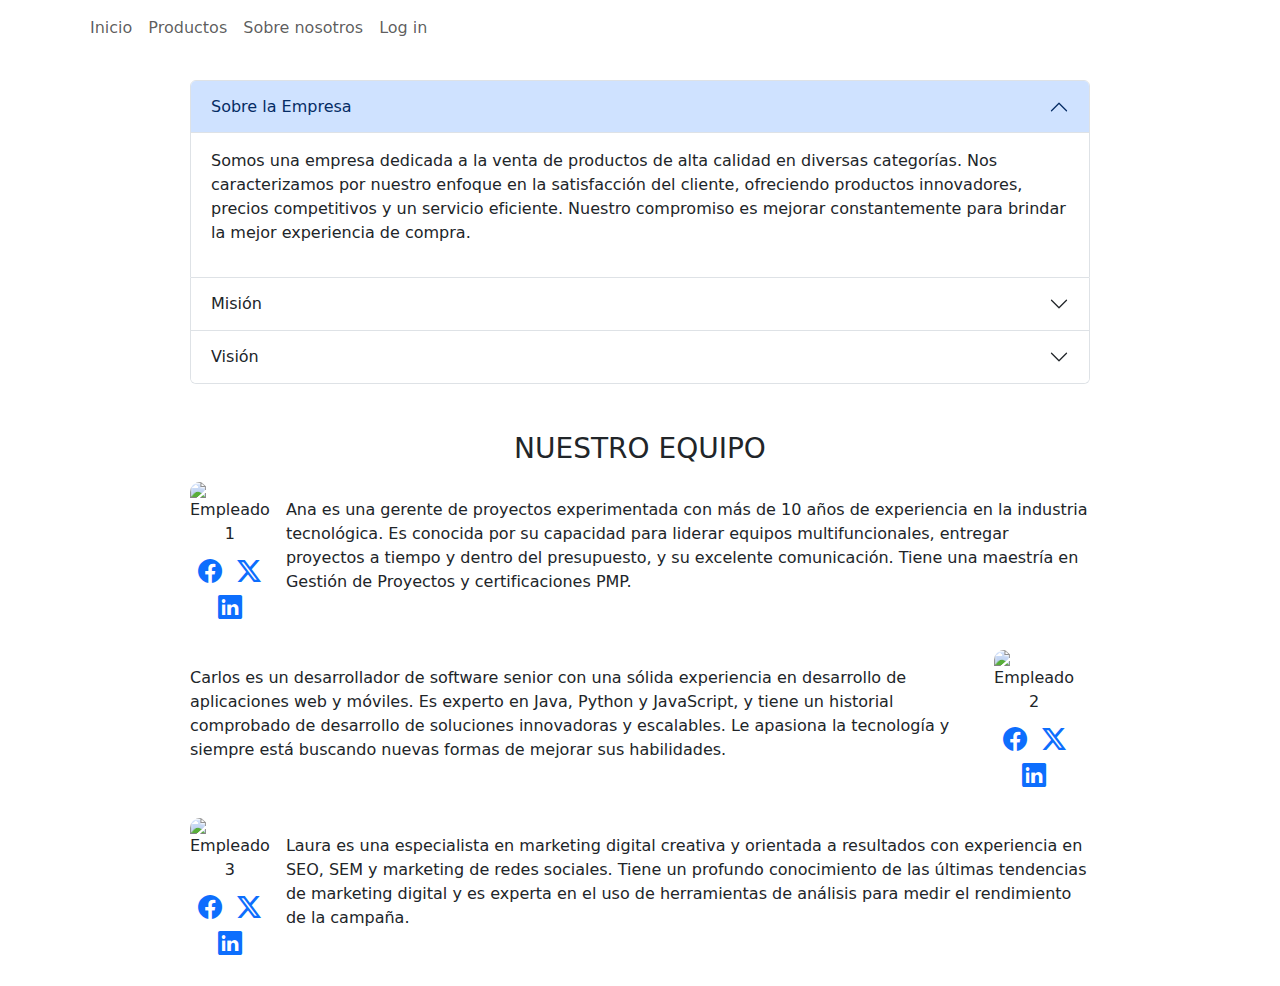
==== nosotros.html @ 1167c827 "Subiendo el parcial" ====
<!DOCTYPE html>
<html lang="es">
<head>
    <meta charset="UTF-8">
    <meta name="viewport" content="width=device-width, initial-scale=1.0">
    <title>Sobre Nosotros - PapuEmpresa</title>
    <link rel="stylesheet" href="https://cdn.jsdelivr.net/npm/bootstrap@5.3.0/dist/css/bootstrap.min.css">
    <link rel="stylesheet" href="https://cdn.jsdelivr.net/npm/bootstrap-icons/font/bootstrap-icons.css">
    <link rel="stylesheet" href="CSS/estilosNosotros.css">
</head>
<body>

    <nav class="navbar navbar-expand-lg navbar-custom">
        <div class="container">
            <div class="collapse navbar-collapse" id="navbarNav">
                <ul class="navbar-nav me-auto">
                    <li class="nav-item">
                        <a class="nav-link" href="index.html">Inicio</a>
                    </li>
                    <li class="nav-item">
                        <a class="nav-link" href="productos.html">Productos</a>
                    </li>
                    <li class="nav-item">
                        <a class="nav-link" href="nosotros.html">Sobre nosotros</a>
                    </li>
                    <li class="nav-item">
                        <a class="nav-link" href="logIn.html">Log in</a>
                    </li>
                </ul>
            </div>
        </div>
    </nav>

    <div class="content-container mt-4">

        
        <div class="accordion" id="infoEmpresa">
            <div class="accordion-item">
                <h2 class="accordion-header">
                    <button class="accordion-button" type="button" data-bs-toggle="collapse" data-bs-target="#sobreEmpresa">
                        Sobre la Empresa
                    </button>
                </h2>
                <div id="sobreEmpresa" class="accordion-collapse collapse show" data-bs-parent="#infoEmpresa">
                    <div class="accordion-body">
                        <p>Somos una empresa dedicada a la venta de productos de alta calidad en diversas categorías. Nos caracterizamos por nuestro enfoque en la satisfacción del cliente, ofreciendo productos innovadores, precios competitivos y un servicio eficiente. Nuestro compromiso es mejorar constantemente para brindar la mejor experiencia de compra.</p>
                    </div>
                </div>
            </div>

            <div class="accordion-item">
                <h2 class="accordion-header">
                    <button class="accordion-button collapsed" type="button" data-bs-toggle="collapse" data-bs-target="#mision">
                        Misión
                    </button>
                </h2>
                <div id="mision" class="accordion-collapse collapse" data-bs-parent="#infoEmpresa">
                    <div class="accordion-body">
                        <p>Brindar a nuestros clientes productos de alta calidad a precios accesibles, ofreciendo una experiencia de compra confiable y satisfactoria. Nos esforzamos por garantizar un servicio eficiente y una atención excepcional, siempre adaptándonos a las necesidades del mercado.</p>
                    </div>
                </div>
            </div>

            <div class="accordion-item">
                <h2 class="accordion-header">
                    <button class="accordion-button collapsed" type="button" data-bs-toggle="collapse" data-bs-target="#vision">
                        Visión
                    </button>
                </h2>
                <div id="vision" class="accordion-collapse collapse" data-bs-parent="#infoEmpresa">
                    <div class="accordion-body">
                        <p>Ser la empresa líder en ventas, reconocida por nuestra innovación, compromiso con la calidad y excelencia en el servicio al cliente. Aspiramos a expandir nuestra presencia y convertirnos en la mejor opción para quienes buscan productos confiables y accesibles.</p>
                    </div>
                </div>
            </div>
        </div>

        
        <div class="mt-5">
            <h3 class="text-center">NUESTRO EQUIPO</h3>
            <div class="row mt-3">
                
                <div class="col-md-12 d-flex align-items-center mb-4">
                    <div class="text-center me-3 team-member">
                        <img src="imagenes/Kiko Marciano.jpg" alt="Empleado 1">
                        <div class="social-icons mt-2">
                            <a href="https://www.facebook.com/robertdowneyjr/" target="_blank"><i class="bi bi-facebook"></i></a>
                            <a href="https://twitter.com/RobertDowneyJr" target="_blank"><i class="bi bi-twitter-x"></i></a>
                            <a href="https://www.linkedin.com/in/randomprofile789/" target="_blank"><i class="bi bi-linkedin"></i></a>
                        </div>
                    </div>
                    <p>Ana es una gerente de proyectos experimentada con más de 10 años de experiencia en la industria tecnológica. Es conocida por su capacidad para liderar equipos multifuncionales, entregar proyectos a tiempo y dentro del presupuesto, y su excelente comunicación. Tiene una maestría en Gestión de Proyectos y certificaciones PMP.</p>
                </div>
                <!-- Miembro 2 -->
                <div class="col-md-12 d-flex align-items-center mb-4">
                    <p>Carlos es un desarrollador de software senior con una sólida experiencia en desarrollo de aplicaciones web y móviles. Es experto en Java, Python y JavaScript, y tiene un historial comprobado de desarrollo de soluciones innovadoras y escalables. Le apasiona la tecnología y siempre está buscando nuevas formas de mejorar sus habilidades.</p>
                    <div class="text-center me-3 team-member">
                        <img src="imagenes/1.jpg" alt="Empleado 2">
                        <div class="social-icons mt-2">
                            <a href=" https://www.facebook.com/randomprofile123/" target="_blank"><i class="bi bi-facebook"></i></a>
                            <a href=" https://twitter.com/bryancranston" target="_blank"><i class="bi bi-twitter-x"></i></a>
                            <a href="https://www.linkedin.com/in/randomprofile789/" target="_blank"><i class="bi bi-linkedin"></i></a>
                        </div>
                    </div>
                </div>
                
                <div class="col-md-12 d-flex align-items-center mb-4">
                    <div class="text-center me-3 team-member">
                        <img src="imagenes/3.jpg" alt="Empleado 3">
                        <div class="social-icons mt-2">
                            <a href="https://www.facebook.com/Barbie" target="_blank"><i class="bi bi-facebook"></i></a>
                            <a href="https://twitter.com/Barbie" target="_blank"><i class="bi bi-twitter-x"></i></a>
                            <a href="https://www.linkedin.com/in/randomprofile789/ " target="_blank"><i class="bi bi-linkedin"></i></a>
                        </div>
                    </div>
                    <p>Laura es una especialista en marketing digital creativa y orientada a resultados con experiencia en SEO, SEM y marketing de redes sociales. Tiene un profundo conocimiento de las últimas tendencias de marketing digital y es experta en el uso de herramientas de análisis para medir el rendimiento de la campaña.</p>
                </div>
            </div>
        </div>

<script src="https://cdn.jsdelivr.net/npm/bootstrap@5.3.0/dist/js/bootstrap.bundle.min.js"></script>
</body>
</html>
---- CSS/estilosNosotros.css ----
.team-member img {
    width: auto;
    max-width: 150px;
    height: auto;
    display: block;
    border-radius: 10px;
}
/* Estilos para los botones de redes sociales */
.social-icons a {
    margin: 5px;
    text-decoration: none;
    font-size: 1.5rem;
}
/* Contenedor principal */
.content-container {
    max-width: 900px;
    margin: auto;
}
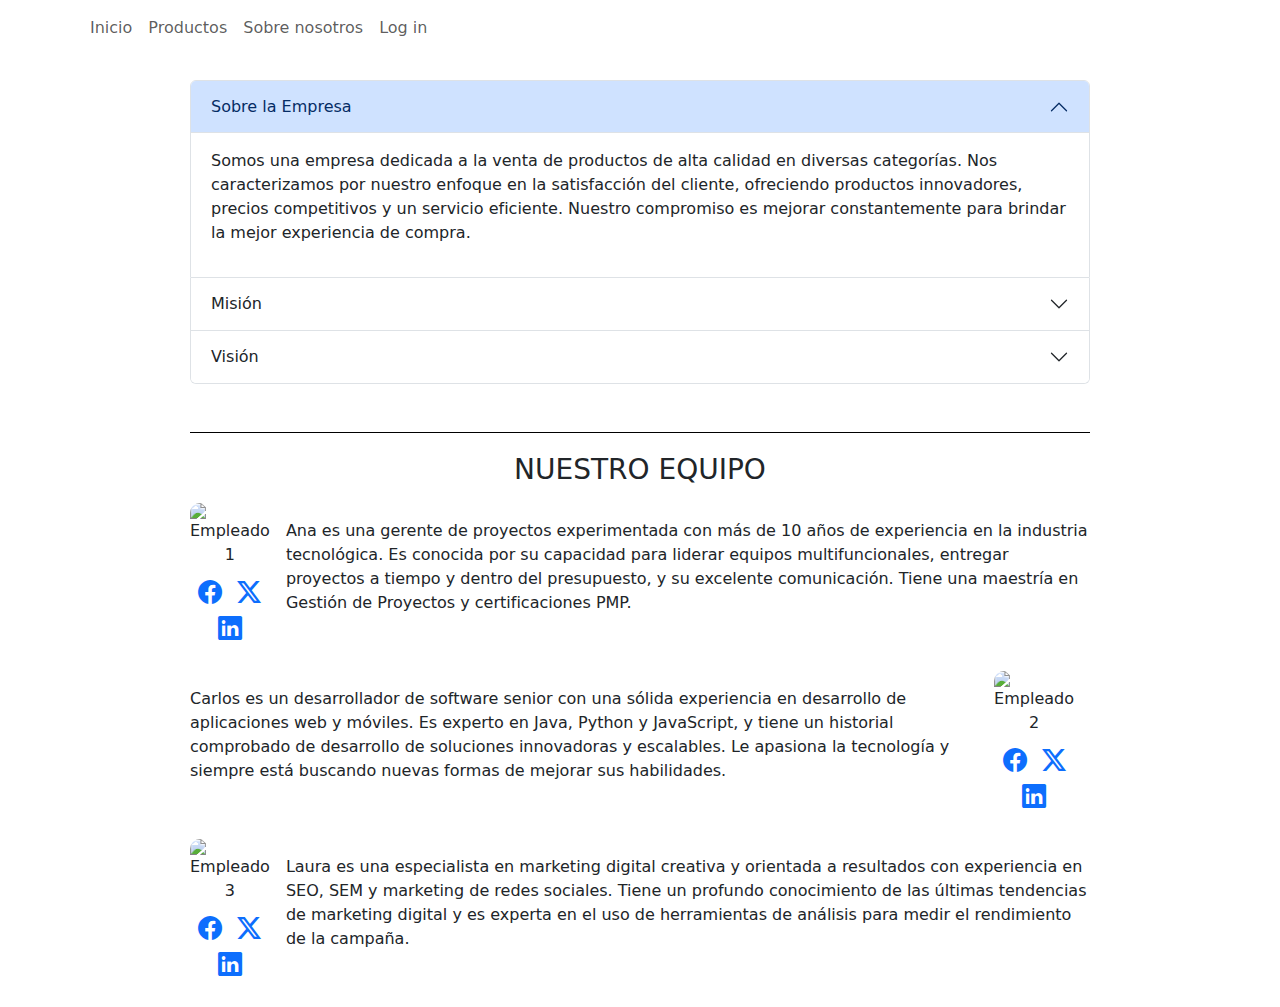
==== commit e272d4da: "Colocacion de borde superior en nosotros.html" ====
--- a/nosotros.html
+++ b/nosotros.html
@@ -75,9 +75,8 @@
             </div>
         </div>
 
-        
         <div class="mt-5">
-            <h3 class="text-center">NUESTRO EQUIPO</h3>
+            <h3 class="text-center bordeTop">NUESTRO EQUIPO</h3>
             <div class="row mt-3">
                 
                 <div class="col-md-12 d-flex align-items-center mb-4">
@@ -118,6 +117,6 @@
             </div>
         </div>
 
-<script src="https://cdn.jsdelivr.net/npm/bootstrap@5.3.0/dist/js/bootstrap.bundle.min.js"></script>
+<script type="text/javascript" src="https://cdn.jsdelivr.net/npm/bootstrap@5.3.0/dist/js/bootstrap.bundle.min.js"></script>
 </body>
 </html>
--- a/CSS/estilosNosotros.css
+++ b/CSS/estilosNosotros.css
@@ -15,4 +15,8 @@
 .content-container {
     max-width: 900px;
     margin: auto;
+}
+.bordeTop{
+    border-top: 1px solid #000;
+    padding-top: 20px;
 }